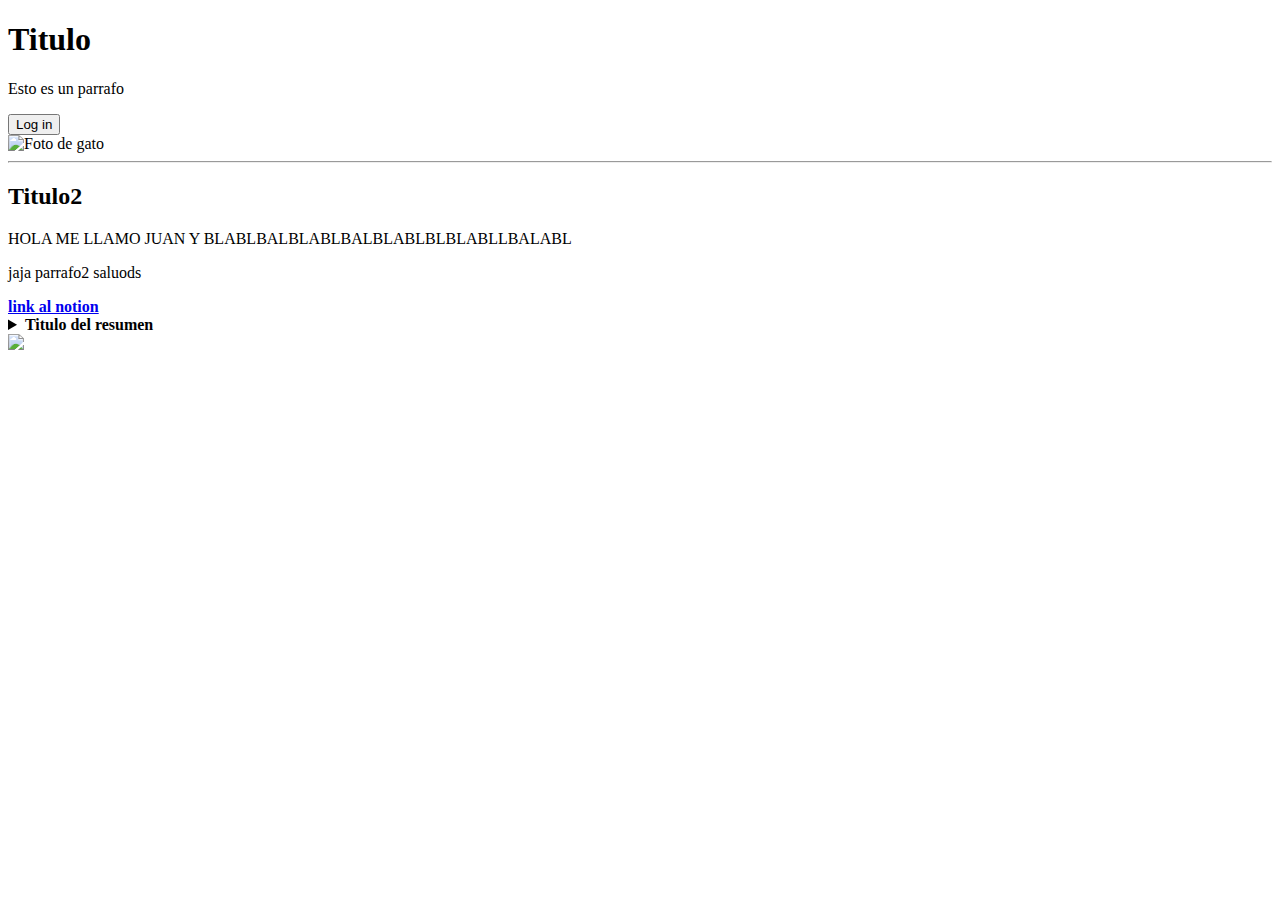
==== index.html @ a312f1d1 "first Commit" ====
<!DOCTYPE html>
<!-- esto indica que es un pagina-->
<html lang="en">
  <head>
    <!-- es toda la informacion que no es visible, titulo de pagina, icono y descripcion al buscar -->
    <meta charset="UTF-8" />
    <meta name="viewport" content="width=device-width, initial-scale=1.0" />
    <title>Document</title>
  </head>
  <body>
    <div>
      <div>
        <h1>Titulo</h1>
        <p>
          <!-- etiqueta de parrafo -->
          Esto es un parrafo
        </p>
      </div>
      <button>Log in</button>
    </div>
    <div>
      <img
        src="https://hips.hearstapps.com/hmg-prod/images/beautiful-smooth-haired-red-cat-lies-on-the-sofa-royalty-free-image-1678488026.jpg?crop=1xw:0.84415xh;center,to"
        alt="Foto de gato"
      />
    </div>
    <!-- Segunda Seccion-->
    <hr />
    <section>
      <div>
        <h2>Titulo2</h2>
        <p>HOLA ME LLAMO JUAN Y BLABLBALBLABLBALBLABLBLBLABLLBALABL</p>
        <p>jaja parrafo2 saluods</p>
      </div>
      <div>
        <a
          href="https://prepa-sdi.notion.site/Semana-1-HTML-d8e54b700813423bb7dddc43fafd296e"
          ><strong>link al notion</strong></a
        >
      </div>
      <div>
        <details>
          <summary><strong>Titulo del resumen</strong></summary>
          <div>
            <p>Texto del resumen</p>
            <ul>
              <li>elemento 1</li>
              <li>elemento 2</li>
            </ul>
          </div>
        </details>
      </div>
    </section>
    <section>
      <a href="https://www.op.gg/"
        ><img
          src="https://i.pinimg.com/736x/b9/c4/7e/b9c47ef70bff06613d397abfce02c6e7.jpg"
      /></a>
    </section>
  </body>
</html>
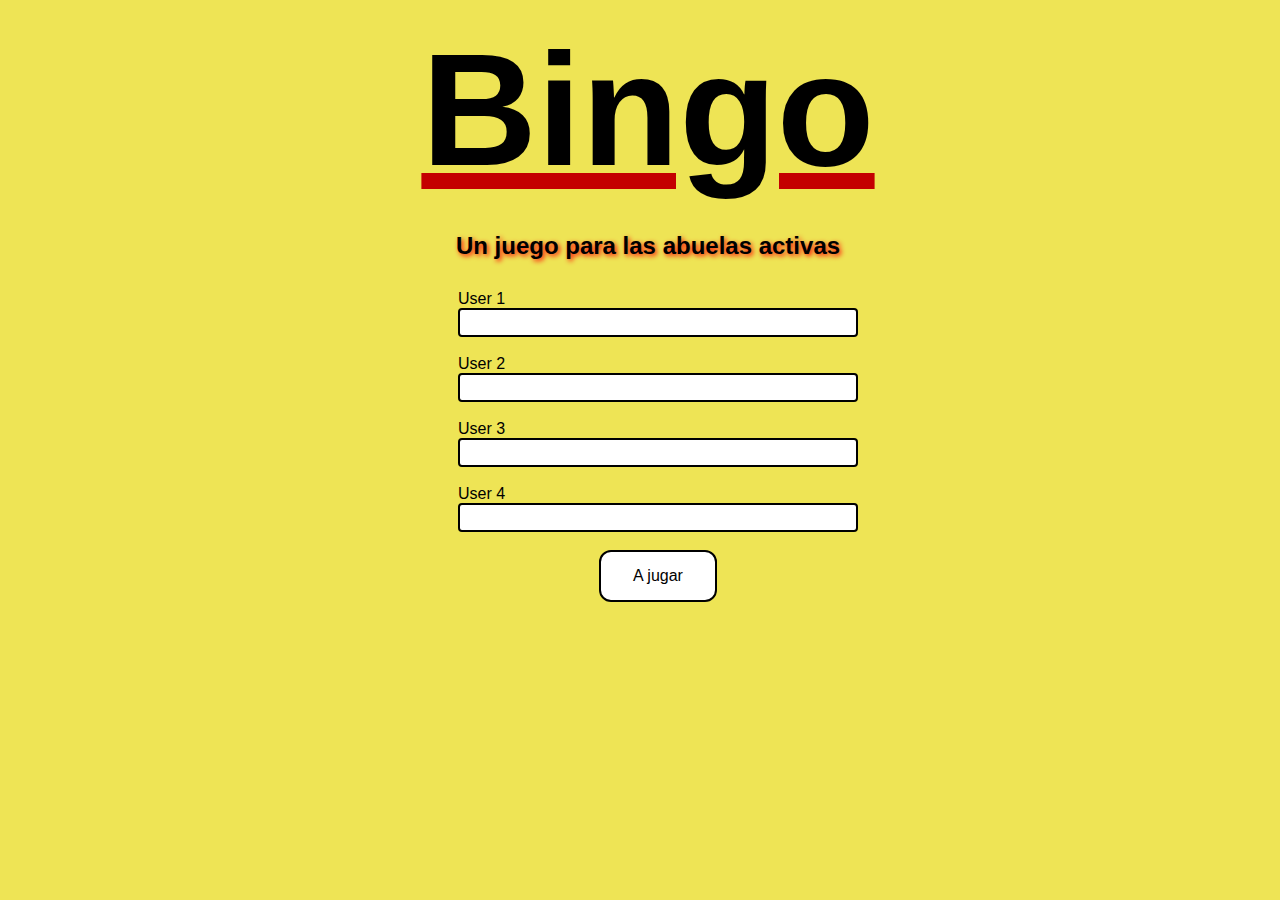
==== commit 14ef79fc: "day2 start" ====
--- a/index.html
+++ b/index.html
@@ -3,59 +3,43 @@
 <html lang="en">
   <head>
     <!-- es toda la informacion que no es visible, titulo de pagina, icono y descripcion al buscar -->
+    <link rel="stylesheet" href="styles.css" />
     <meta charset="UTF-8" />
     <meta name="viewport" content="width=device-width, initial-scale=1.0" />
-    <title>Document</title>
+    <title>Bingo</title>
   </head>
   <body>
     <div>
-      <div>
-        <h1>Titulo</h1>
-        <p>
-          <!-- etiqueta de parrafo -->
-          Esto es un parrafo
-        </p>
+      <h1 class="mainTitle">Bingo</h1>
+    </div>
+    <div class="formBox">
+      <h2 class="Introduction">Un juego para las abuelas activas</h2>
+      <div class="Input">
+        <form action="/indexGame.html">
+          <div class="user">
+            <label for="User1">User 1</label>
+            <input type="text" id="User1" name="User1" /><br /><br />
+          </div>
+          <div class="user">
+            <label for="User2">User 2</label>
+            <input type="text" id="User2" name="User2" /><br /><br />
+          </div>
+          <div class="user">
+            <label for="User3">User 3</label>
+            <input type="text" id="User3" name="User3" /><br /><br />
+          </div>
+          <div class="user">
+            <label for="User4">User 4</label>
+            <input type="text" id="User4" name="User4" /><br /><br />
+          </div>
+          <div class="ButtonHolder">
+            <input class="Play" type="submit" value="A jugar" />
+          </div>
+        </form>
       </div>
-      <button>Log in</button>
     </div>
-    <div>
-      <img
-        src="https://hips.hearstapps.com/hmg-prod/images/beautiful-smooth-haired-red-cat-lies-on-the-sofa-royalty-free-image-1678488026.jpg?crop=1xw:0.84415xh;center,to"
-        alt="Foto de gato"
-      />
-    </div>
-    <!-- Segunda Seccion-->
-    <hr />
-    <section>
-      <div>
-        <h2>Titulo2</h2>
-        <p>HOLA ME LLAMO JUAN Y BLABLBALBLABLBALBLABLBLBLABLLBALABL</p>
-        <p>jaja parrafo2 saluods</p>
-      </div>
-      <div>
-        <a
-          href="https://prepa-sdi.notion.site/Semana-1-HTML-d8e54b700813423bb7dddc43fafd296e"
-          ><strong>link al notion</strong></a
-        >
-      </div>
-      <div>
-        <details>
-          <summary><strong>Titulo del resumen</strong></summary>
-          <div>
-            <p>Texto del resumen</p>
-            <ul>
-              <li>elemento 1</li>
-              <li>elemento 2</li>
-            </ul>
-          </div>
-        </details>
-      </div>
-    </section>
-    <section>
-      <a href="https://www.op.gg/"
-        ><img
-          src="https://i.pinimg.com/736x/b9/c4/7e/b9c47ef70bff06613d397abfce02c6e7.jpg"
-      /></a>
-    </section>
+    <script>
+      console.log("Hello world!");
+    </script>
   </body>
 </html>
--- a/styles.css
+++ b/styles.css
@@ -0,0 +1,114 @@
+
+.mainTitle {
+    margin: auto;
+    font-size:1000%;
+    padding: 10px;
+    text-align: center;
+    font-family: 'Helvetica Neue', sans-serif;
+    text-decoration-line: underline;
+    text-decoration-color: rgb(196, 0, 0);
+
+  }
+
+body {
+    background-color: rgb(238, 228, 85);
+    font-family: 'Helvetica Neue', sans-serif;
+    display: block;
+    width: 100%;
+  }
+
+.Introduction {
+    font-family: 'Helvetica Neue', sans-serif;
+    text-shadow: 2px 2px 5px red;
+    text-align: center;
+}
+
+.buttonHolder {
+    display: flex;
+
+    height: 200px;
+
+}
+
+.Play {
+    font-family: 'Helvetica Neue', sans-serif;
+    background-color: rgb(255, 255, 255); /* Green */
+    border: 2px solid black;
+    border-radius: 12px;
+    color: black;
+    padding: 15px 32px;
+    text-align: center;
+    text-decoration: none;
+    font-size: 16px;
+    justify-content: center;
+  }
+
+.Play:hover {
+    transition-duration: 0.4s;
+    background-color: #880303; /* Green */
+    border: 2px solid black;
+    border-radius: 12px;
+    color: white;
+    padding: 15px 32px;
+    text-align: center;
+    text-decoration: none;
+    font-size: 16px;
+    
+  }
+
+.ButtonHolder{
+    width: 100%;
+    display: flex;
+    justify-content: center;
+    align-items: center;
+}
+
+
+.Input{
+    margin: auto;
+    width: 100%;
+    padding: 10px;
+
+} 
+  
+input[type="text"]{
+    width: 100%;
+    padding: 5px 15px;
+    margin: 8px 5;
+    box-sizing: border-box;    
+    border: 2px solid black;
+    border-radius: 4px;
+    color: black;
+}
+
+
+.user{
+    display: block;
+    width:100%;
+    justify-content: center;
+
+}
+
+/* El uso de > sirve para buscar el tag dentro de una clase */
+.user>label{
+    width: 100%;
+    text-align: left;
+    
+
+}
+
+
+
+.formBox{
+    width: 400px;
+    margin: auto;
+    
+}
+
+.secondPageH1{
+    border: 2px solid rgb(0, 0, 0);
+    width: 90%;
+    padding: 10px;
+    margin: auto
+
+}
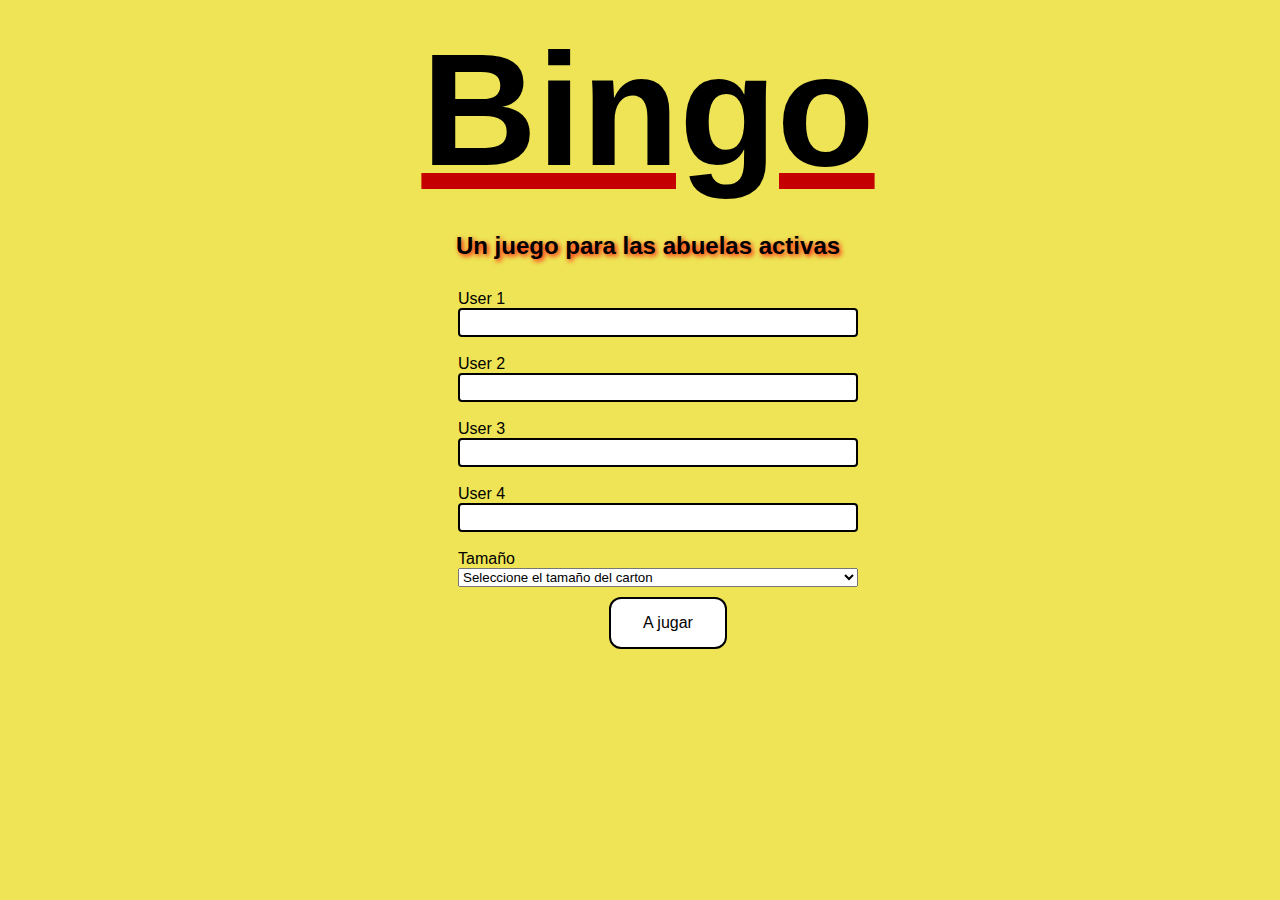
==== commit 5442ed2c: "Last day/Final Commit" ====
--- a/index.html
+++ b/index.html
@@ -32,14 +32,20 @@
             <label for="User4">User 4</label>
             <input type="text" id="User4" name="User4" /><br /><br />
           </div>
+          <div>
+            <label for="User5">Tamaño</label>
+            <select name="size" id="size-select" class="user">
+              <option value="1">Seleccione el tamaño del carton</option>
+              <option value="3">3x3</option>
+              <option value="4">4x4</option>
+              <option value="5">5x5</option>
+            </select>
+          </div>
           <div class="ButtonHolder">
             <input class="Play" type="submit" value="A jugar" />
           </div>
         </form>
       </div>
     </div>
-    <script>
-      console.log("Hello world!");
-    </script>
   </body>
 </html>
--- a/styles.css
+++ b/styles.css
@@ -13,7 +13,7 @@
 body {
     background-color: rgb(238, 228, 85);
     font-family: 'Helvetica Neue', sans-serif;
-    display: block;
+  
     width: 100%;
   }
 
@@ -61,6 +61,8 @@
     display: flex;
     justify-content: center;
     align-items: center;
+    padding:10px;
+    
 }
 
 
@@ -106,9 +108,114 @@
 }
 
 .secondPageH1{
-    border: 2px solid rgb(0, 0, 0);
-    width: 90%;
-    padding: 10px;
-    margin: auto
-
-}
+
+    width: 100%;
+
+    padding: 10px;
+
+
+
+}
+
+.bingoNumber{
+
+    margin: auto;
+    text-align: center;
+    padding: 30px;
+    display: flex;
+    flex-direction: column;
+
+    align-items: center;
+    justify-content: space-around;
+
+}
+
+.prueba{
+    width: 25%;
+    padding: 10px;
+}
+
+.carton{
+
+    margin: auto;
+    padding: 10px;
+    display: flex;
+    flex-direction: row;
+    justify-content: space-around;
+}
+
+table, th, td {
+    border: 1px solid;
+
+  }
+
+tr, td{
+    text-align: center;
+
+}
+
+
+table {
+    width: 20%;
+    border-collapse: collapse;
+    border-radius: 12px;
+    background-color: rgb(255, 255, 255);
+}
+
+#tblBingo{
+    cursor:pointer;
+
+}
+
+.cell-format{
+    display: flex;
+    justify-content: center;
+    align-items: center;
+    border-radius: 12px;
+    border: 1px solid black;
+    font-size: 40px;
+}
+
+.cell-format:hover{
+    background-color: rgb(238, 255, 0);
+}
+
+.strickout{
+    text-decoration: line-through;
+    color: rgb(102, 0, 0);
+    background-color: rgb(243, 204, 204);
+    pointer-events: none;
+
+}
+
+.nums{
+    padding: 5px;
+    font-size: 200%;
+    font-style: italic;
+
+}
+
+.container{
+    display: flex;
+    flex-direction: column;
+    align-items: center;
+    align-content: center;
+}
+
+#numBut{
+    display: flex;
+}
+
+#Over{
+    font-size: 50px;
+
+}
+
+.start{
+
+    display: flex;
+    align-items: center;
+    align-content: center;
+    flex-direction: column;
+
+}